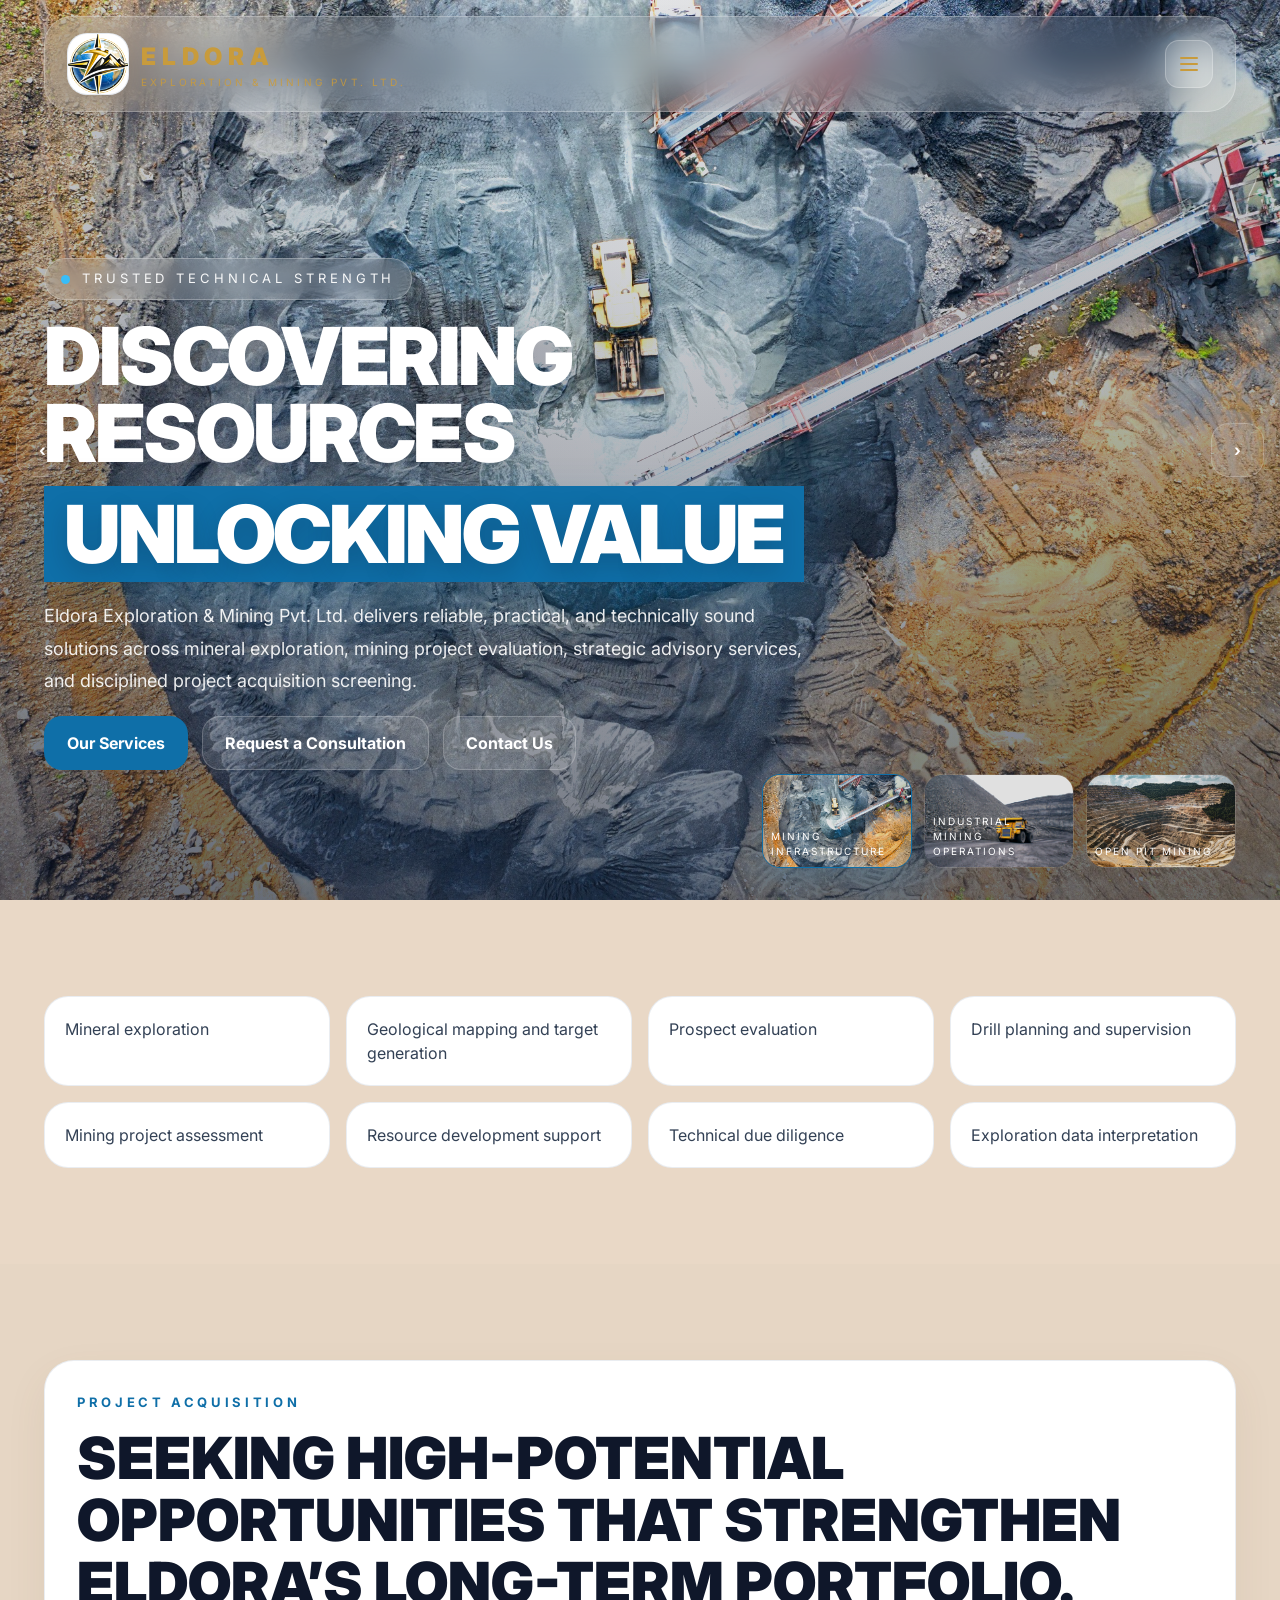
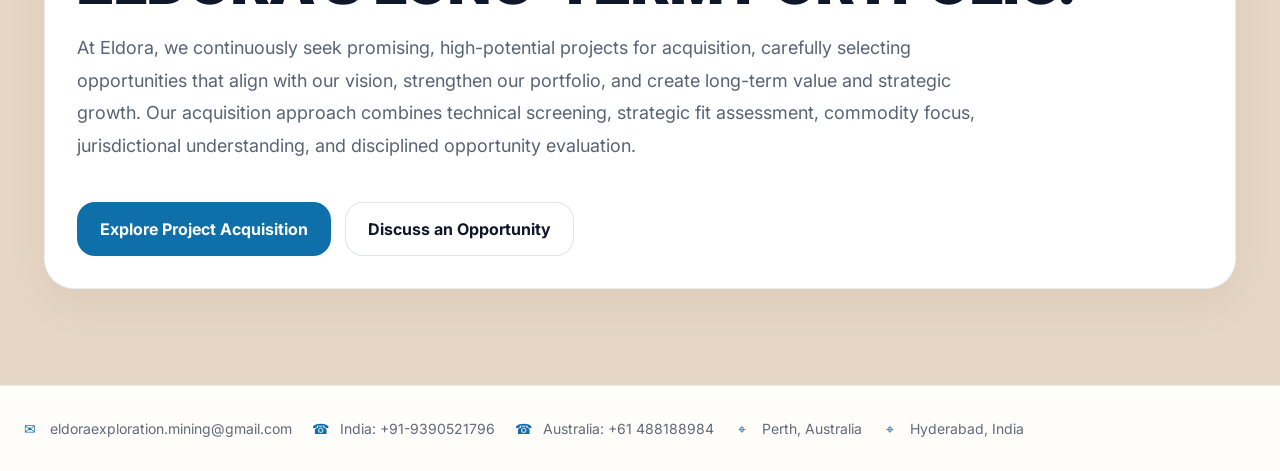
==== index.html @ e1c599df "Add files via upload" ====
<!DOCTYPE html>

<html lang="en"><head><meta charset="utf-8"/><meta content="width=device-width, initial-scale=1" name="viewport"/><title>Eldora | Home</title><link href="https://fonts.googleapis.com" rel="preconnect"/><link crossorigin="" href="https://fonts.gstatic.com" rel="preconnect"/><link href="https://fonts.googleapis.com/css2?family=Inter:wght@400;500;600;700;800;900&amp;display=swap" rel="stylesheet"/><link href="styles.css" rel="stylesheet"/></head><body><div class="header-wrap"><div class="container"><div class="header"><a class="brand" href="index.html"><div class="brand-icon"><img alt="Eldora logo" src="assets/eldora-logo.png"/></div><div><div class="brand-title">ELDORA</div><div class="brand-sub">Exploration &amp; Mining Pvt. Ltd.</div></div></a><nav class="nav"><a class="active" href="index.html">Home</a><a href="about.html">About Us</a><a href="services.html">Services</a><a href="projects.html">Expertise / Projects</a><a href="project-acquisition.html">Project Acquisition</a><a href="why-choose.html">Why Choose Eldora</a><a href="global-presence.html">Global Presence</a><a href="directors.html">Directors</a><a href="experience.html">Experience</a><a href="contact.html">Contact</a></nav><a class="cta-btn" href="contact.html">Contact Us</a><button aria-expanded="false" aria-label="Open menu" class="menu-toggle" type="button"><span></span><span></span><span></span></button></div><div aria-hidden="true" class="mobile-nav"><a class="active" href="index.html">Home</a><a href="about.html">About Us</a><a href="services.html">Services</a><a href="projects.html">Expertise / Projects</a><a href="project-acquisition.html">Project Acquisition</a><a href="why-choose.html">Why Choose Eldora</a><a href="global-presence.html">Global Presence</a><a href="directors.html">Directors</a><a href="experience.html">Experience</a><a href="contact.html">Contact</a><a class="mobile-cta" href="contact.html">Contact Us</a></div></div></div><section class="hero"><div class="hero-slide active"><img alt="Mining Infrastructure" src="assets/home-hero-1.jpg"/><div class="hero-overlay"></div><div class="hero-overlay2"></div></div><div class="hero-slide"><img alt="Industrial Mining Operations" src="assets/home-hero-2.jpg"/><div class="hero-overlay"></div><div class="hero-overlay2"></div></div><div class="hero-slide"><img alt="Open Pit Mining" src="assets/home-hero-3.jpg"/><div class="hero-overlay"></div><div class="hero-overlay2"></div></div><button class="btn-outline" data-prev="" style="position:absolute;left:16px;top:50%;transform:translateY(-50%);z-index:3;">‹</button><button class="btn-outline" data-next="" style="position:absolute;right:16px;top:50%;transform:translateY(-50%);z-index:3;">›</button><div class="container hero-content"><div class="eyebrow"><span class="eyebrow-dot"></span><span id="hero-eyebrow-text">Trusted Technical Strength</span></div><h1><span id="hero-title-main">Discovering Resources</span><br/><span class="accent" id="hero-title-accent">Unlocking Value</span></h1><p id="hero-description">Eldora Exploration &amp; Mining Pvt. Ltd. delivers reliable, practical, and technically sound solutions across mineral exploration, mining project evaluation, strategic advisory services, and disciplined project acquisition screening.</p><div class="btn-row"><a class="btn" href="services.html">Our Services</a><a class="btn-outline" href="contact.html">Request a Consultation</a><a class="btn-outline" href="contact.html">Contact Us</a></div><div class="hero-thumbs"><button class="thumb active"><img alt="thumb" src="assets/home-hero-1.jpg"/><span>Mining Infrastructure</span></button><button class="thumb"><img alt="thumb" src="assets/home-hero-2.jpg"/><span>Industrial Mining Operations</span></button><button class="thumb"><img alt="thumb" src="assets/home-hero-3.jpg"/><span>Open Pit Mining</span></button></div></div></section><section class="section alt"><div class="container"><div class="grid-4"><div class="contact-box">Mineral exploration</div><div class="contact-box">Geological mapping and target generation</div><div class="contact-box">Prospect evaluation</div><div class="contact-box">Drill planning and supervision</div><div class="contact-box">Mining project assessment</div><div class="contact-box">Resource development support</div><div class="contact-box">Technical due diligence</div><div class="contact-box">Exploration data interpretation</div></div></div></section><section class="section"><div class="container"><div class="card pad"><div class="page-title"><div class="eyebrow2">Project Acquisition</div><h2>Seeking high-potential opportunities that strengthen Eldora’s long-term portfolio.</h2><p>At Eldora, we continuously seek promising, high-potential projects for acquisition, carefully selecting opportunities that align with our vision, strengthen our portfolio, and create long-term value and strategic growth. Our acquisition approach combines technical screening, strategic fit assessment, commodity focus, jurisdictional understanding, and disciplined opportunity evaluation.</p></div><div class="btn-row"><a class="btn" href="project-acquisition.html">Explore Project Acquisition</a><a class="btn-outline" href="contact.html">Discuss an Opportunity</a></div></div></div></section><footer class="footer"><div class="container footer-row"><div class="footer-contact"><span class="icon-line"><span class="icon">✉</span><span>eldoraexploration.mining@gmail.com</span></span><span class="icon-line"><span class="icon">☎</span><span>India: +91-9390521796</span></span><span class="icon-line"><span class="icon">☎</span><span>Australia: +61 488188984</span></span><span class="icon-line"><span class="icon">⌖</span><span>Perth, Australia</span></span><span class="icon-line"><span class="icon">⌖</span><span>Hyderabad, India</span></span></div></div></footer><script src="script.js"></script></body></html>
---- styles.css ----
:root{--bg:#060606;--card:#111111;--muted:rgba(255,255,255,.72);--muted2:rgba(255,255,255,.58);--orange:#f97316;--border:rgba(255,255,255,.10);--white:#fff;--light:#f4f4f4;--blue:#0a7bd0}*{box-sizing:border-box}html,body{margin:0;padding:0;font-family:Inter,Arial,sans-serif;background:var(--bg);color:#fff}body{line-height:1.5}a{text-decoration:none;color:inherit}button{font:inherit}.container{max-width:1240px;margin:0 auto;padding:0 24px}.header-wrap{position:fixed;inset:0 0 auto 0;z-index:50;padding-top:16px}.header{display:flex;align-items:center;justify-content:space-between;gap:18px;padding:16px 22px;border:1px solid var(--border);background:rgba(255,255,255,.08);backdrop-filter:blur(14px);border-radius:28px;box-shadow:0 25px 60px rgba(0,0,0,.35)}.brand{display:flex;align-items:center;gap:12px}.brand-icon{width:54px;height:54px;border-radius:18px;border:1px solid rgba(255,255,255,.15);background:#fff;padding:5px;display:flex;align-items:center;justify-content:center;overflow:hidden;box-shadow:0 8px 24px rgba(0,0,0,.18)}.brand-icon img{width:100%;height:100%;object-fit:contain;transform:scale(1.48);transform-origin:center center}.brand-title{font-weight:900;letter-spacing:.24em;font-size:20px}.brand-sub{font-size:10px;letter-spacing:.32em;text-transform:uppercase;color:rgba(255,255,255,.6)}.nav{display:flex;gap:18px;flex-wrap:wrap}.nav a{font-size:14px;color:rgba(255,255,255,.82)}.nav a.active,.nav a:hover{color:var(--orange)}.cta-btn,.btn,.btn-outline{display:inline-flex;align-items:center;justify-content:center;border-radius:18px;padding:14px 22px;border:1px solid transparent;font-weight:700}.cta-btn,.btn{background:var(--orange);color:#fff}.btn-outline{background:rgba(255,255,255,.08);border-color:rgba(255,255,255,.15);color:#fff}.btn-row{display:flex;gap:14px;flex-wrap:wrap}.hero{position:relative;min-height:100vh;overflow:hidden;padding-top:96px}.hero-slide{position:absolute;inset:0;opacity:0;transition:opacity .5s}.hero-slide.active{opacity:1}.hero-slide img{width:100%;height:100%;object-fit:cover;filter:brightness(1.08) contrast(1.08) saturate(1.08)}.hero-overlay{position:absolute;inset:0;background:linear-gradient(to bottom,rgba(0,0,0,.10),rgba(0,0,0,.24) 28%,rgba(0,0,0,.42) 60%,rgba(5,5,5,.78))}.hero-overlay2{position:absolute;inset:0;background:linear-gradient(90deg,rgba(0,0,0,.26),rgba(0,0,0,.06),rgba(0,0,0,.22))}.hero-content{position:relative;z-index:2;display:flex;min-height:calc(100vh - 96px);flex-direction:column;justify-content:center;padding-top:72px;padding-bottom:40px}.hero-content .eyebrow{align-self:flex-start}.eyebrow{display:inline-flex;align-items:center;gap:10px;width:fit-content;max-width:max-content;border:1px solid rgba(255,255,255,.12);background:rgba(255,255,255,.08);backdrop-filter:blur(10px);border-radius:999px;padding:8px 12px;font-size:11px;letter-spacing:.34em;text-transform:uppercase;color:rgba(255,255,255,.78)}.eyebrow-dot{width:8px;height:8px;border-radius:999px;background:var(--orange);display:inline-block}.hero h1{margin:18px 0 0;font-size:clamp(44px,7vw,80px);line-height:.96;font-weight:900;text-transform:uppercase;letter-spacing:-.03em;max-width:920px}.hero h1 .accent{display:inline-block;background:var(--orange);padding:10px 20px;box-shadow:0 22px 48px rgba(249,115,22,.32);margin-top:14px}.hero p{max-width:760px;font-size:18px;line-height:1.8;color:rgba(255,255,255,.84)}.hero-thumbs{position:absolute;right:24px;bottom:32px;display:flex;gap:12px;flex-wrap:wrap;justify-content:flex-end;max-width:min(100%,500px);margin-top:0}.thumb{position:relative;width:150px;height:94px;border-radius:18px;overflow:hidden;border:1px solid rgba(255,255,255,.12);background:transparent;padding:0;cursor:pointer}.thumb.active{border-color:var(--orange);box-shadow:0 16px 40px rgba(249,115,22,.25)}.thumb img{width:100%;height:100%;object-fit:cover;filter:brightness(1.08) contrast(1.08) saturate(1.1)}.thumb::after{content:'';position:absolute;inset:0;background:rgba(0,0,0,.12)}.thumb span{position:absolute;left:8px;right:8px;bottom:8px;font-size:10px;letter-spacing:.2em;text-transform:uppercase;color:#fff;text-align:left;z-index:1}.section{padding:96px 0}.section.alt{background:#080808}.inner-hero{position:relative;padding-top:128px;overflow:hidden}.inner-hero .bg{position:absolute;inset:0}.inner-hero .bg img{width:100%;height:100%;object-fit:cover;filter:brightness(1.05) contrast(1.05)}.inner-hero .overlay{position:absolute;inset:0;background:linear-gradient(to bottom,rgba(0,0,0,.22),rgba(0,0,0,.48),rgba(5,5,5,.96))}.inner-hero .content{position:relative;z-index:2;padding:90px 0}.inner-hero h1{font-size:clamp(40px,6vw,74px);line-height:.95;font-weight:900;text-transform:uppercase;margin:16px 0 0;max-width:900px}.inner-hero p{max-width:800px;color:rgba(255,255,255,.84);font-size:18px;line-height:1.8}.page-title{margin-bottom:40px}.page-title .eyebrow2{font-size:13px;letter-spacing:.28em;text-transform:uppercase;color:var(--orange);font-weight:700;margin-bottom:14px}.page-title h2{font-size:clamp(34px,5vw,58px);text-transform:uppercase;line-height:1.08;margin:0 0 12px;font-weight:900}.page-title p{max-width:900px;color:var(--muted);font-size:18px;line-height:1.8}.card{background:var(--card);border:1px solid var(--border);border-radius:30px;box-shadow:0 20px 50px rgba(0,0,0,.2)}.card.pad{padding:32px}.card h3{margin:0 0 10px;font-size:30px}.muted{color:var(--muted)} .muted2{color:var(--muted2)}.grid-2{display:grid;grid-template-columns:1fr 1fr;gap:24px}.grid-3{display:grid;grid-template-columns:repeat(3,1fr);gap:24px}.grid-4{display:grid;grid-template-columns:repeat(4,1fr);gap:16px}.grid-2-1{display:grid;grid-template-columns:.95fr 1.05fr;gap:32px}.service-list{display:grid;grid-template-columns:repeat(3,1fr);gap:16px;margin-top:24px}.service-item,.small-box,.contact-box{background:rgba(255,255,255,.03);border:1px solid var(--border);border-radius:24px;padding:20px}.service-item h5,.small-box h5{margin:0 0 8px;font-size:16px}.service-item p,.small-box p{margin:0;color:var(--muted2);font-size:14px;line-height:1.8}.logo-badge{display:inline-flex;width:58px;height:58px;align-items:center;justify-content:center;overflow:hidden;border-radius:18px;border:1px solid rgba(255,255,255,.18);background:#fff;padding:7px;box-shadow:0 10px 26px rgba(0,0,0,.22);margin-bottom:18px}.logo-badge img{width:100%;height:100%;object-fit:contain;transform:scale(1.28);transform-origin:center center}.director-photo{width:220px;height:220px;border-radius:999px;overflow:hidden;margin:0 auto 24px;border:4px solid rgba(255,255,255,.12);box-shadow:0 16px 36px rgba(0,0,0,.28);background:#0b0b0b}.director-photo img{width:100%;height:100%}.director-photo.vivek img{object-fit:contain;padding:10px;background:#0b0b0b}.director-photo.rakhi img{object-fit:cover;object-position:top}.icon-line{display:flex;align-items:flex-start;gap:10px}.icon{display:inline-flex;align-items:center;justify-content:center;width:20px;flex:0 0 20px;color:var(--orange)}.footer{border-top:1px solid var(--border);background:rgba(0,0,0,.85)}.footer-row{display:flex;flex-wrap:wrap;gap:24px;justify-content:space-between;align-items:center;padding:32px 0}.footer-links{display:flex;flex-wrap:wrap;gap:18px;font-size:14px;color:rgba(255,255,255,.74)}.footer-contact{display:flex;flex-wrap:wrap;gap:18px;font-size:14px;color:rgba(255,255,255,.74)}.light-section{background:#f4f4f4;color:#000}.light-box{background:rgba(0,0,0,.03);border:1px solid rgba(0,0,0,.10);border-radius:24px;padding:20px}.map-embed{overflow:hidden;border-radius:30px;border:1px solid rgba(0,0,0,.08);box-shadow:0 20px 50px rgba(0,0,0,.08);background:#fff}.map-embed iframe{width:100%;height:420px;border:0}@media (max-width:1024px){.nav{display:none}.grid-4,.grid-3,.grid-2,.grid-2-1,.service-list{grid-template-columns:1fr 1fr}.header{padding:14px 16px}.brand-title{font-size:18px}}@media (max-width:700px){.container{padding:0 16px}.grid-4,.grid-3,.grid-2,.grid-2-1,.service-list{grid-template-columns:1fr}.hero{padding-top:92px}.hero-content{padding-top:24px;padding-bottom:24px}.hero h1{font-size:42px}.hero p,.inner-hero p,.page-title p{font-size:16px}.hero-thumbs{position:static;max-width:none;margin-top:28px;justify-content:flex-start}.footer-row{align-items:flex-start}.footer-links,.footer-contact{flex-direction:column;gap:10px}}

/* Hamburger menu controls */
.menu-toggle{
  display:inline-flex !important;
  width:48px;
  height:48px;
  border-radius:14px;
  border:1px solid rgba(255,255,255,.15);
  background:rgba(255,255,255,.10);
  align-items:center;
  justify-content:center;
  gap:4px;
  cursor:pointer;
  flex-direction:column;
  box-shadow:0 10px 24px rgba(0,0,0,.18);
}
.menu-toggle span{
  display:block;
  width:18px;
  height:2px;
  border-radius:999px;
  background:#fff;
}
.nav{
  display:none !important;
}
.cta-btn{
  display:none !important;
}
.header{
  flex-wrap:nowrap;
}

.mobile-nav{
  display:none;
  margin-top:14px;
  padding:14px;
  border:1px solid rgba(255,255,255,.10);
  background:#0c0c0cf2;
  backdrop-filter:blur(10px);
  border-radius:24px;
  box-shadow:0 20px 50px rgba(0,0,0,.28);
  flex-direction:column;
  gap:10px;
  max-height:calc(100vh - 130px) !important;
  overflow-y:auto !important;
  overflow-x:hidden !important;
  -webkit-overflow-scrolling:touch;
  scrollbar-width:thin;
}
.mobile-nav a{
  display:block;
  padding:12px 14px;
  border-radius:14px;
  border:1px solid rgba(255,255,255,.08);
  background:rgba(255,255,255,.03);
  font-size:14px;
  color:rgba(255,255,255,.85);
}
.mobile-nav a.active{
  border-color:rgba(249,115,22,.35);
  background:rgba(249,115,22,.10);
  color:#fdba74;
}
.mobile-nav .mobile-cta{
  background:#f97316;
  border-color:transparent;
  color:#fff;
  text-align:center;
  font-weight:700;
}
.header-wrap.mobile-open .mobile-nav{
  display:flex !important;
}
.mobile-nav::-webkit-scrollbar{
  width:8px;
}
.mobile-nav::-webkit-scrollbar-track{
  background:rgba(255,255,255,0.06);
  border-radius:999px;
}
.mobile-nav::-webkit-scrollbar-thumb{
  background:rgba(249,115,22,0.75);
  border-radius:999px;
}
.mobile-nav::-webkit-scrollbar-thumb:hover{
  background:rgba(249,115,22,0.95);
}

/* Contact form sequence fix */
.contact-form .form-grid,
.form-grid{
  display:grid;
  grid-template-columns:1fr !important;
  gap:16px;
}
.contact-form .field-group,
.contact-form .field-group-full,
.field-group,
.field-group-full{
  grid-column:1 / -1 !important;
}
.contact-form .submit-btn,
.submit-btn{
  margin-top:18px;
}

/* === Theme-only light corporate update === */
:root{
  --bg:#efe6dc;
  --card:#fffdfa;
  --muted:rgba(51,65,85,.82);
  --muted2:rgba(71,85,105,.74);
  --orange:#0f6fa8; /* blue accent */
  --border:rgba(148,163,184,.20);
  --light:#f7f2eb;
  --blue:#0f6fa8;
}
html,body{
  background:var(--bg);
  color:#0f172a;
}
.header{
  border:1px solid rgba(255,255,255,.24);
  background:rgba(255,255,255,.10);
  backdrop-filter:blur(18px);
  box-shadow:0 18px 42px rgba(15,23,42,.10);
}
.brand-sub{color:rgba(71,85,105,.78)}
.hero h1 .accent{box-shadow:0 22px 48px rgba(15,111,168,.26)}
.thumb.active{box-shadow:0 16px 40px rgba(15,111,168,.22)}
.section{background:transparent}
.section.alt{background:#f4ede5}
.page-title p,.muted{color:rgba(51,65,85,.82)}
.muted2,.service-item p,.small-box p{color:rgba(71,85,105,.74)}
.page-title .eyebrow2,.icon{color:var(--orange)}
.card{
  background:var(--card);
  border-color:var(--border);
  box-shadow:0 16px 40px rgba(114,91,69,.08);
}
.contact-box,.service-item,.small-box{
  background:#fbf7f2;
  border-color:var(--border);
}
.contact-box{color:#334155}
.footer{
  border-top:1px solid var(--border);
  background:#fffdfa;
}
.footer-links,.footer-contact{color:rgba(51,65,85,.78)}
.footer-links a:hover,.footer-links a.active{color:var(--orange)}
.brand-icon{
  border-color:rgba(148,163,184,.24);
  box-shadow:0 8px 24px rgba(114,91,69,.10);
}
.light-section{
  background:#f4ede5;
  color:#0f172a;
}
.light-box{
  background:#fbf7f2;
  border-color:rgba(148,163,184,.18);
}
.map-embed{
  border-color:rgba(148,163,184,.18);
  box-shadow:0 16px 40px rgba(114,91,69,.08);
}
.btn{
  background:var(--orange);
  color:#fff;
}
.btn:hover,.cta-btn:hover{background:#0c628f}
.btn-outline{
  background:rgba(255,255,255,.85);
  border-color:rgba(148,163,184,.28);
  color:#0f172a;
}
.hero .btn-outline,
.inner-hero .btn-outline{
  background:rgba(255,255,255,.10);
  border-color:rgba(255,255,255,.20);
  color:#fff;
}
.nav a{color:rgba(30,41,59,.82)}
.nav a.active,.nav a:hover{color:var(--orange)}
.menu-toggle{
  border:1px solid rgba(255,255,255,.24);
  background:rgba(255,255,255,.12);
  box-shadow:0 10px 24px rgba(15,23,42,.08);
}
.menu-toggle span{background:#fff}
.mobile-nav{
  border:1px solid rgba(255,255,255,.24);
  background:rgba(255,255,255,.14);
  backdrop-filter:blur(18px);
  box-shadow:0 20px 50px rgba(15,23,42,.10);
}
.mobile-nav a{
  border:1px solid rgba(148,163,184,.18);
  background:rgba(255,255,255,.68);
  color:#334155;
}
.mobile-nav a.active{
  border-color:rgba(15,111,168,.28);
  background:rgba(15,111,168,.10);
  color:var(--orange);
}
.mobile-nav .mobile-cta{
  background:var(--orange);
  color:#fff;
}
.mobile-nav::-webkit-scrollbar-track{background:rgba(148,163,184,.15)}
.mobile-nav::-webkit-scrollbar-thumb{background:rgba(15,111,168,.72)}
.mobile-nav::-webkit-scrollbar-thumb:hover{background:rgba(15,111,168,.9)}
/* Keep small home-page capability text strong */
.grid-4 .contact-box,
.grid-4 .contact-box *{
  color:#334155;
}



/* === Inner-page title banner visibility fix === */
.inner-hero .bg img{
  filter: brightness(1.18) contrast(1.05) saturate(1.04) !important;
}
.inner-hero .overlay{
  background: linear-gradient(
    to bottom,
    rgba(15,23,42,.08),
    rgba(15,23,42,.16),
    rgba(15,23,42,.52)
  ) !important;
}
.inner-hero .eyebrow{
  color: rgba(255,255,255,.94) !important;
  border-color: rgba(255,255,255,.26) !important;
  background: rgba(255,255,255,.14) !important;
}
.inner-hero .eyebrow-dot{
  background: #38bdf8 !important;
}
.inner-hero h1{
  color: #ffffff !important;
  text-shadow: 0 8px 24px rgba(15,23,42,.22);
}
.inner-hero p{
  color: rgba(255,255,255,.90) !important;
}



/* === Homepage hero visibility fix to match inner-page title banners === */
.hero-slide img{
  filter: brightness(1.18) contrast(1.05) saturate(1.04) !important;
}
.hero-overlay{
  background: linear-gradient(
    to bottom,
    rgba(15,23,42,.08),
    rgba(15,23,42,.16) 28%,
    rgba(15,23,42,.34) 60%,
    rgba(15,23,42,.58)
  ) !important;
}
.hero-overlay2{
  background: linear-gradient(
    90deg,
    rgba(15,23,42,.18),
    rgba(15,23,42,.04),
    rgba(15,23,42,.14)
  ) !important;
}
.hero .eyebrow{
  color: rgba(255,255,255,.94) !important;
  border-color: rgba(255,255,255,.26) !important;
  background: rgba(255,255,255,.14) !important;
}
.hero .eyebrow-dot{
  background: #38bdf8 !important;
}
.hero h1{
  color: #ffffff !important;
  text-shadow: 0 8px 24px rgba(15,23,42,.22);
}
.hero p{
  color: rgba(255,255,255,.90) !important;
}



/* === Restore white cards/panels while keeping darker ivory page backgrounds === */
.card,
.contact-box,
.service-item,
.small-box,
.light-box{
  background:#fff !important;
}

.contact-box,
.service-item,
.small-box,
.light-box,
.card{
  border-color: var(--border) !important;
}

/* === Inner card blue treatment (cards inside cards only) === */
.card .service-item,
.card .small-box,
.card .contact-box,
.card .light-box{
  background:#eaf4fb !important;
  border-color:#c7dceb !important;
}

.card .service-item h5,
.card .small-box h5,
.card .contact-box h5,
.card .light-box h5{
  color:#0f172a !important;
}

.card .service-item p,
.card .small-box p,
.card .contact-box p,
.card .light-box p,
.card .service-item .muted,
.card .small-box .muted,
.card .contact-box .muted,
.card .light-box .muted{
  color:#475569 !important;
}

/* === Inner blue cards: white text === */
.card .service-item,
.card .small-box,
.card .contact-box,
.card .light-box{
  background:#2f6f9f !important;
  border-color:#2a638e !important;
}

.card .service-item h5,
.card .small-box h5,
.card .contact-box h5,
.card .light-box h5,
.card .service-item p,
.card .small-box p,
.card .contact-box p,
.card .light-box p,
.card .service-item .muted,
.card .small-box .muted,
.card .contact-box .muted,
.card .light-box .muted,
.card .service-item,
.card .small-box,
.card .contact-box,
.card .light-box{
  color:#ffffff !important;
}

/* === Revert inner cards back to black-and-white === */
.card .service-item,
.card .small-box,
.card .contact-box,
.card .light-box{
  background:#ffffff !important;
  border-color: var(--border) !important;
  color:#0f172a !important;
}

.card .service-item h5,
.card .small-box h5,
.card .contact-box h5,
.card .light-box h5{
  color:#0f172a !important;
}

.card .service-item p,
.card .small-box p,
.card .contact-box p,
.card .light-box p,
.card .service-item .muted,
.card .small-box .muted,
.card .contact-box .muted,
.card .light-box .muted{
  color:#475569 !important;
}

/* === Darker ivory theme with a stronger warm-brown tint === */
:root{
  --bg:#e2d4c6;
  --light:#ebdfd2;
}

html,body{
  background:var(--bg) !important;
}

.section.alt{
  background:#e7d8c9 !important;
}

.light-section{
  background:#e7d8c9 !important;
}

/* Preserve white cards/panels while warming the page canvas only */
.card,
.contact-box,
.service-item,
.small-box,
.light-box{
  background:#ffffff !important;
}

/* === Header brand and menu gold enhancement === */
.header .brand-icon{
  width:62px !important;
  height:62px !important;
  border-radius:20px !important;
}

.header .brand-title{
  font-size:24px !important;
  color:#c89b3c !important;
}

.header .brand-sub{
  color:rgba(200,155,60,.88) !important;
}

.header .nav a{
  color:#c89b3c !important;
  font-weight:600 !important;
}

.header .nav a.active,
.header .nav a:hover{
  color:#e0b24e !important;
}

.header .menu-toggle span{
  background:#c89b3c !important;
}

/* === Hamburger menu panel grey refinement === */
.mobile-nav{
  background:rgba(107,114,128,.16) !important;
  border-color:rgba(107,114,128,.28) !important;
}

.mobile-nav a{
  background:rgba(107,114,128,.14) !important;
  border-color:rgba(107,114,128,.22) !important;
  color:#e5e7eb !important;
}

.mobile-nav a.active{
  background:rgba(15,111,168,.14) !important;
  border-color:rgba(15,111,168,.28) !important;
  color:#e0b24e !important;
}

.mobile-nav .mobile-cta{
  color:#ffffff !important;
}

.mobile-nav::-webkit-scrollbar-track{
  background:rgba(107,114,128,.18) !important;
}

/* === Hamburger menu panel darker grey refinement === */
.mobile-nav{
  background:rgba(75,85,99,.24) !important;
  border-color:rgba(75,85,99,.38) !important;
}

.mobile-nav a{
  background:rgba(75,85,99,.22) !important;
  border-color:rgba(75,85,99,.30) !important;
  color:#f3f4f6 !important;
}

.mobile-nav a.active{
  background:rgba(15,111,168,.16) !important;
  border-color:rgba(15,111,168,.30) !important;
  color:#e0b24e !important;
}

.mobile-nav .mobile-cta{
  color:#ffffff !important;
}

.mobile-nav::-webkit-scrollbar-track{
  background:rgba(75,85,99,.24) !important;
}

/* === Hamburger menu panel 80 percent grey refinement === */
.mobile-nav{
  background:rgba(55,65,81,.34) !important;
  border-color:rgba(55,65,81,.46) !important;
}

.mobile-nav a{
  background:rgba(55,65,81,.30) !important;
  border-color:rgba(55,65,81,.38) !important;
  color:#f8fafc !important;
}

.mobile-nav a.active{
  background:rgba(15,111,168,.18) !important;
  border-color:rgba(15,111,168,.34) !important;
  color:#e0b24e !important;
}

.mobile-nav .mobile-cta{
  color:#ffffff !important;
}

.mobile-nav::-webkit-scrollbar-track{
  background:rgba(55,65,81,.28) !important;
}

/* === Home hero eyebrow size increase only === */
.hero .eyebrow{
  font-size:13px !important;
  letter-spacing:.30em !important;
  padding:10px 16px !important;
  gap:12px !important;
}
.hero .eyebrow-dot{
  width:9px !important;
  height:9px !important;
}

/* === Inner-page glass title labels match home hero size === */
.inner-hero .eyebrow{
  font-size:13px !important;
  letter-spacing:.30em !important;
  padding:10px 16px !important;
  gap:12px !important;
}
.inner-hero .eyebrow-dot{
  width:9px !important;
  height:9px !important;
}

/* === Ivory theme with a touch more brown warmth only === */
:root{
  --bg:#e6d6c4 !important;
  --light:#eedccc !important;
}

html,body{
  background:var(--bg) !important;
}

.section.alt{
  background:#e9d8c6 !important;
}

.light-section{
  background:#e9d8c6 !important;
}
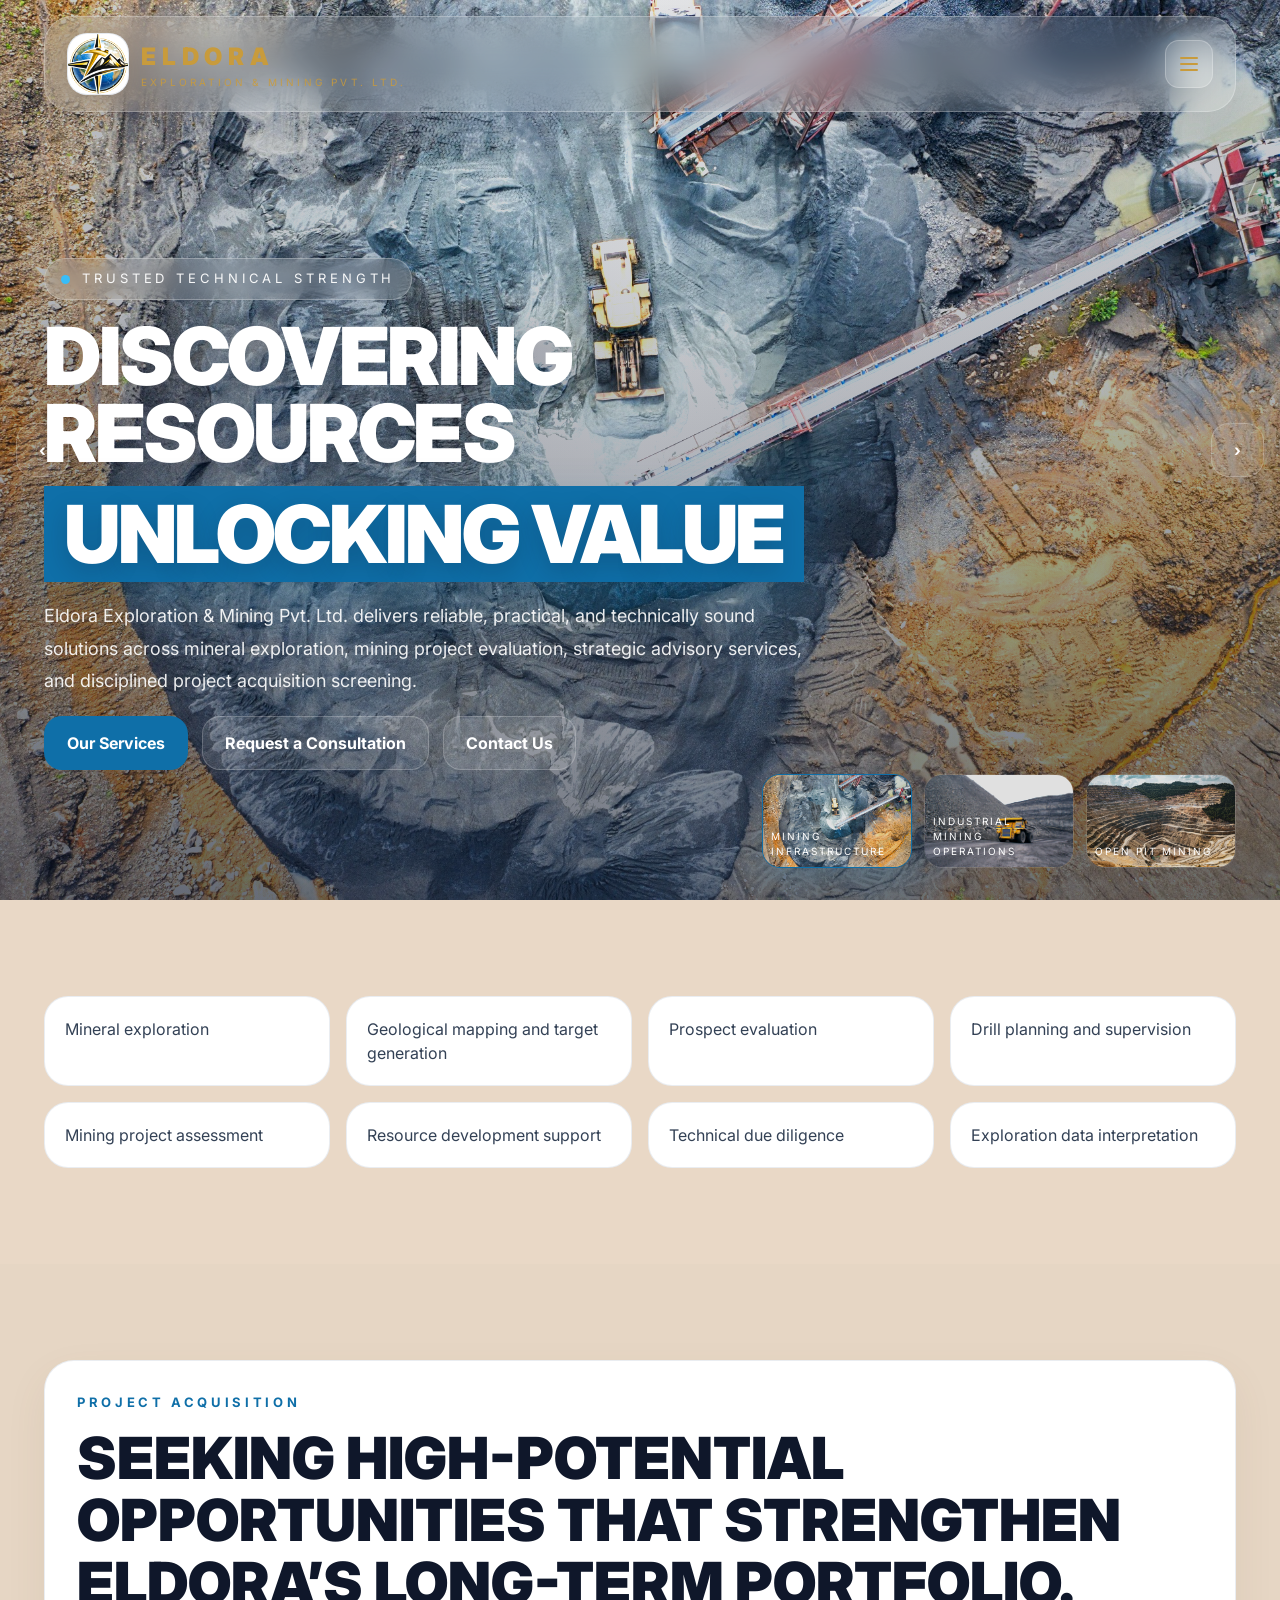
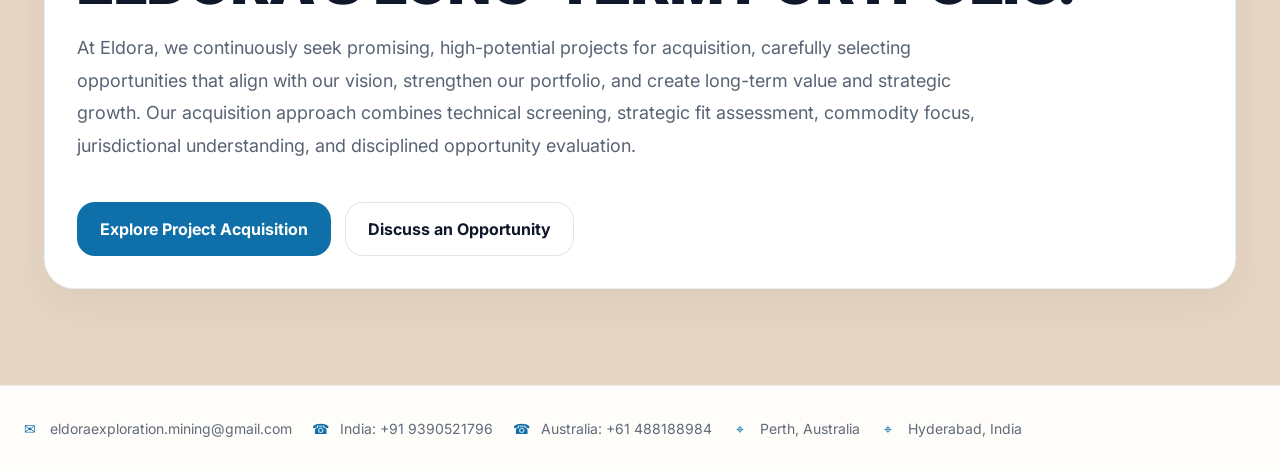
==== commit 023c3b1d: "Add files via upload" ====
--- a/index.html
+++ b/index.html
@@ -1,3 +1,3 @@
 <!DOCTYPE html>
 
-<html lang="en"><head><meta charset="utf-8"/><meta content="width=device-width, initial-scale=1" name="viewport"/><title>Eldora | Home</title><link href="https://fonts.googleapis.com" rel="preconnect"/><link crossorigin="" href="https://fonts.gstatic.com" rel="preconnect"/><link href="https://fonts.googleapis.com/css2?family=Inter:wght@400;500;600;700;800;900&amp;display=swap" rel="stylesheet"/><link href="styles.css" rel="stylesheet"/></head><body><div class="header-wrap"><div class="container"><div class="header"><a class="brand" href="index.html"><div class="brand-icon"><img alt="Eldora logo" src="assets/eldora-logo.png"/></div><div><div class="brand-title">ELDORA</div><div class="brand-sub">Exploration &amp; Mining Pvt. Ltd.</div></div></a><nav class="nav"><a class="active" href="index.html">Home</a><a href="about.html">About Us</a><a href="services.html">Services</a><a href="projects.html">Expertise / Projects</a><a href="project-acquisition.html">Project Acquisition</a><a href="why-choose.html">Why Choose Eldora</a><a href="global-presence.html">Global Presence</a><a href="directors.html">Directors</a><a href="experience.html">Experience</a><a href="contact.html">Contact</a></nav><a class="cta-btn" href="contact.html">Contact Us</a><button aria-expanded="false" aria-label="Open menu" class="menu-toggle" type="button"><span></span><span></span><span></span></button></div><div aria-hidden="true" class="mobile-nav"><a class="active" href="index.html">Home</a><a href="about.html">About Us</a><a href="services.html">Services</a><a href="projects.html">Expertise / Projects</a><a href="project-acquisition.html">Project Acquisition</a><a href="why-choose.html">Why Choose Eldora</a><a href="global-presence.html">Global Presence</a><a href="directors.html">Directors</a><a href="experience.html">Experience</a><a href="contact.html">Contact</a><a class="mobile-cta" href="contact.html">Contact Us</a></div></div></div><section class="hero"><div class="hero-slide active"><img alt="Mining Infrastructure" src="assets/home-hero-1.jpg"/><div class="hero-overlay"></div><div class="hero-overlay2"></div></div><div class="hero-slide"><img alt="Industrial Mining Operations" src="assets/home-hero-2.jpg"/><div class="hero-overlay"></div><div class="hero-overlay2"></div></div><div class="hero-slide"><img alt="Open Pit Mining" src="assets/home-hero-3.jpg"/><div class="hero-overlay"></div><div class="hero-overlay2"></div></div><button class="btn-outline" data-prev="" style="position:absolute;left:16px;top:50%;transform:translateY(-50%);z-index:3;">‹</button><button class="btn-outline" data-next="" style="position:absolute;right:16px;top:50%;transform:translateY(-50%);z-index:3;">›</button><div class="container hero-content"><div class="eyebrow"><span class="eyebrow-dot"></span><span id="hero-eyebrow-text">Trusted Technical Strength</span></div><h1><span id="hero-title-main">Discovering Resources</span><br/><span class="accent" id="hero-title-accent">Unlocking Value</span></h1><p id="hero-description">Eldora Exploration &amp; Mining Pvt. Ltd. delivers reliable, practical, and technically sound solutions across mineral exploration, mining project evaluation, strategic advisory services, and disciplined project acquisition screening.</p><div class="btn-row"><a class="btn" href="services.html">Our Services</a><a class="btn-outline" href="contact.html">Request a Consultation</a><a class="btn-outline" href="contact.html">Contact Us</a></div><div class="hero-thumbs"><button class="thumb active"><img alt="thumb" src="assets/home-hero-1.jpg"/><span>Mining Infrastructure</span></button><button class="thumb"><img alt="thumb" src="assets/home-hero-2.jpg"/><span>Industrial Mining Operations</span></button><button class="thumb"><img alt="thumb" src="assets/home-hero-3.jpg"/><span>Open Pit Mining</span></button></div></div></section><section class="section alt"><div class="container"><div class="grid-4"><div class="contact-box">Mineral exploration</div><div class="contact-box">Geological mapping and target generation</div><div class="contact-box">Prospect evaluation</div><div class="contact-box">Drill planning and supervision</div><div class="contact-box">Mining project assessment</div><div class="contact-box">Resource development support</div><div class="contact-box">Technical due diligence</div><div class="contact-box">Exploration data interpretation</div></div></div></section><section class="section"><div class="container"><div class="card pad"><div class="page-title"><div class="eyebrow2">Project Acquisition</div><h2>Seeking high-potential opportunities that strengthen Eldora’s long-term portfolio.</h2><p>At Eldora, we continuously seek promising, high-potential projects for acquisition, carefully selecting opportunities that align with our vision, strengthen our portfolio, and create long-term value and strategic growth. Our acquisition approach combines technical screening, strategic fit assessment, commodity focus, jurisdictional understanding, and disciplined opportunity evaluation.</p></div><div class="btn-row"><a class="btn" href="project-acquisition.html">Explore Project Acquisition</a><a class="btn-outline" href="contact.html">Discuss an Opportunity</a></div></div></div></section><footer class="footer"><div class="container footer-row"><div class="footer-contact"><span class="icon-line"><span class="icon">✉</span><span>eldoraexploration.mining@gmail.com</span></span><span class="icon-line"><span class="icon">☎</span><span>India: +91-9390521796</span></span><span class="icon-line"><span class="icon">☎</span><span>Australia: +61 488188984</span></span><span class="icon-line"><span class="icon">⌖</span><span>Perth, Australia</span></span><span class="icon-line"><span class="icon">⌖</span><span>Hyderabad, India</span></span></div></div></footer><script src="script.js"></script></body></html>+<html lang="en"><head><meta charset="utf-8"/><meta content="width=device-width, initial-scale=1" name="viewport"/><title>Eldora Exploration &amp; Mining | Mineral Exploration &amp; Technical Consulting</title><meta name="description" content="Eldora Exploration &amp; Mining provides mineral exploration, mining project development, technical due diligence, advisory services and project acquisition support across gold, base metals, critical minerals and industrial minerals."><meta name="keywords" content="Eldora Exploration, Eldora Mining, mineral exploration, mining consulting, technical due diligence, project acquisition, geological mapping, drill planning, resource evaluation, gold exploration, base metals, critical minerals, JORC reporting, Perth Australia, Hyderabad India"><meta name="robots" content="index, follow"><link rel="canonical" href="https://www.eldoraem.com/"><meta property="og:type" content="website"><meta property="og:site_name" content="Eldora Exploration &amp; Mining"><meta property="og:title" content="Eldora Exploration &amp; Mining | Mineral Exploration &amp; Technical Consulting"><meta property="og:description" content="Eldora Exploration &amp; Mining provides mineral exploration, mining project development, technical due diligence, advisory services and project acquisition support across gold, base metals, critical minerals and industrial minerals."><meta property="og:url" content="https://www.eldoraem.com/"><meta property="og:image" content="https://www.eldoraem.com/assets/home-hero-1.jpg"><meta name="twitter:card" content="summary_large_image"><meta name="twitter:title" content="Eldora Exploration &amp; Mining | Mineral Exploration &amp; Technical Consulting"><meta name="twitter:description" content="Eldora Exploration &amp; Mining provides mineral exploration, mining project development, technical due diligence, advisory services and project acquisition support across gold, base metals, critical minerals and industrial minerals."><meta name="twitter:image" content="https://www.eldoraem.com/assets/home-hero-1.jpg"><script type="application/ld+json">{"@context":"https://schema.org","@type":"Organization","name":"Eldora Exploration & Mining Pvt. Ltd.","url":"https://www.eldoraem.com/","logo":"https://www.eldoraem.com/assets/eldora-logo.png","email":"eldoraexploration.mining@gmail.com","telephone":["+91-9390521796","+61-488188984"],"description":"Eldora Exploration & Mining provides mineral exploration, mining project development, technical due diligence, advisory services and project acquisition support across gold, base metals, critical minerals and industrial minerals.","areaServed":["Australia","India","International"],"address":[{"@type":"PostalAddress","addressLocality":"Perth","addressCountry":"AU"},{"@type":"PostalAddress","streetAddress":"12-2-505/23 & 24, AVL Cygnet Homes, Gudimalkapur","addressLocality":"Hyderabad","addressRegion":"Telangana","postalCode":"500028","addressCountry":"IN"}],"knowsAbout":["Mineral exploration","Mining project evaluation","Technical due diligence","Geological mapping","Project acquisition","JORC reporting","Gold","Base metals","Critical minerals"]}</script><link href="https://fonts.googleapis.com" rel="preconnect"/><link crossorigin="" href="https://fonts.gstatic.com" rel="preconnect"/><link href="https://fonts.googleapis.com/css2?family=Inter:wght@400;500;600;700;800;900&amp;display=swap" rel="stylesheet"/><link href="styles.css" rel="stylesheet"/></head><body><div class="header-wrap"><div class="container"><div class="header"><a class="brand" href="index.html"><div class="brand-icon"><img alt="Eldora logo" src="assets/eldora-logo.png"/></div><div><div class="brand-title">ELDORA</div><div class="brand-sub">Exploration &amp; Mining Pvt. Ltd.</div></div></a><nav class="nav"><a class="active" href="index.html">Home</a><a href="about.html">About Us</a><a href="services.html">Services</a><a href="projects.html">Expertise / Projects</a><a href="project-acquisition.html">Project Acquisition</a><a href="why-choose.html">Why Choose Eldora</a><a href="global-presence.html">Global Presence</a><a href="directors.html">Directors</a><a href="experience.html">Experience</a><a href="contact.html">Contact</a></nav><a class="cta-btn" href="contact.html">Contact Us</a><button aria-expanded="false" aria-label="Open menu" class="menu-toggle" type="button"><span></span><span></span><span></span></button></div><div aria-hidden="true" class="mobile-nav"><a class="active" href="index.html">Home</a><a href="about.html">About Us</a><a href="services.html">Services</a><a href="projects.html">Expertise / Projects</a><a href="project-acquisition.html">Project Acquisition</a><a href="why-choose.html">Why Choose Eldora</a><a href="global-presence.html">Global Presence</a><a href="directors.html">Directors</a><a href="experience.html">Experience</a><a href="contact.html">Contact</a><a class="mobile-cta" href="contact.html">Contact Us</a></div></div></div><section class="hero"><div class="hero-slide active"><img alt="Mining Infrastructure" src="assets/home-hero-1.jpg"/><div class="hero-overlay"></div><div class="hero-overlay2"></div></div><div class="hero-slide"><img alt="Industrial Mining Operations" src="assets/home-hero-2.jpg"/><div class="hero-overlay"></div><div class="hero-overlay2"></div></div><div class="hero-slide"><img alt="Open Pit Mining" src="assets/home-hero-3.jpg"/><div class="hero-overlay"></div><div class="hero-overlay2"></div></div><button class="btn-outline" data-prev="" style="position:absolute;left:16px;top:50%;transform:translateY(-50%);z-index:3;">‹</button><button class="btn-outline" data-next="" style="position:absolute;right:16px;top:50%;transform:translateY(-50%);z-index:3;">›</button><div class="container hero-content"><div class="eyebrow"><span class="eyebrow-dot"></span><span id="hero-eyebrow-text">Trusted Technical Strength</span></div><h1><span id="hero-title-main">Discovering Resources</span><br/><span class="accent" id="hero-title-accent">Unlocking Value</span></h1><p id="hero-description">Eldora Exploration &amp; Mining Pvt. Ltd. delivers reliable, practical, and technically sound solutions across mineral exploration, mining project evaluation, strategic advisory services, and disciplined project acquisition screening.</p><div class="btn-row"><a class="btn" href="services.html">Our Services</a><a class="btn-outline" href="contact.html">Request a Consultation</a><a class="btn-outline" href="contact.html">Contact Us</a></div><div class="hero-thumbs"><button class="thumb active"><img alt="Mining infrastructure project image" src="assets/home-hero-1.jpg"/><span>Mining Infrastructure</span></button><button class="thumb"><img alt="Industrial mining operations image" src="assets/home-hero-2.jpg"/><span>Industrial Mining Operations</span></button><button class="thumb"><img alt="Open pit mining image" src="assets/home-hero-3.jpg"/><span>Open Pit Mining</span></button></div></div></section><section class="section alt"><div class="container"><div class="grid-4"><div class="contact-box">Mineral exploration</div><div class="contact-box">Geological mapping and target generation</div><div class="contact-box">Prospect evaluation</div><div class="contact-box">Drill planning and supervision</div><div class="contact-box">Mining project assessment</div><div class="contact-box">Resource development support</div><div class="contact-box">Technical due diligence</div><div class="contact-box">Exploration data interpretation</div></div></div></section><section class="section"><div class="container"><div class="card pad"><div class="page-title"><div class="eyebrow2">Project Acquisition</div><h2>Seeking high-potential opportunities that strengthen Eldora’s long-term portfolio.</h2><p>At Eldora, we continuously seek promising, high-potential projects for acquisition, carefully selecting opportunities that align with our vision, strengthen our portfolio, and create long-term value and strategic growth. Our acquisition approach combines technical screening, strategic fit assessment, commodity focus, jurisdictional understanding, and disciplined opportunity evaluation.</p></div><div class="btn-row"><a class="btn" href="project-acquisition.html">Explore Project Acquisition</a><a class="btn-outline" href="contact.html">Discuss an Opportunity</a></div></div></div></section><footer class="footer"><div class="container footer-row"><div class="footer-contact"><span class="icon-line"><span class="icon">✉</span><span>eldoraexploration.mining@gmail.com</span></span><span class="icon-line"><span class="icon">☎</span><span>India: +91-9390521796</span></span><span class="icon-line"><span class="icon">☎</span><span>Australia: +61 488188984</span></span><span class="icon-line"><span class="icon">⌖</span><span>Perth, Australia</span></span><span class="icon-line"><span class="icon">⌖</span><span>Hyderabad, India</span></span></div></div></footer><script src="script.js"></script></body></html>
